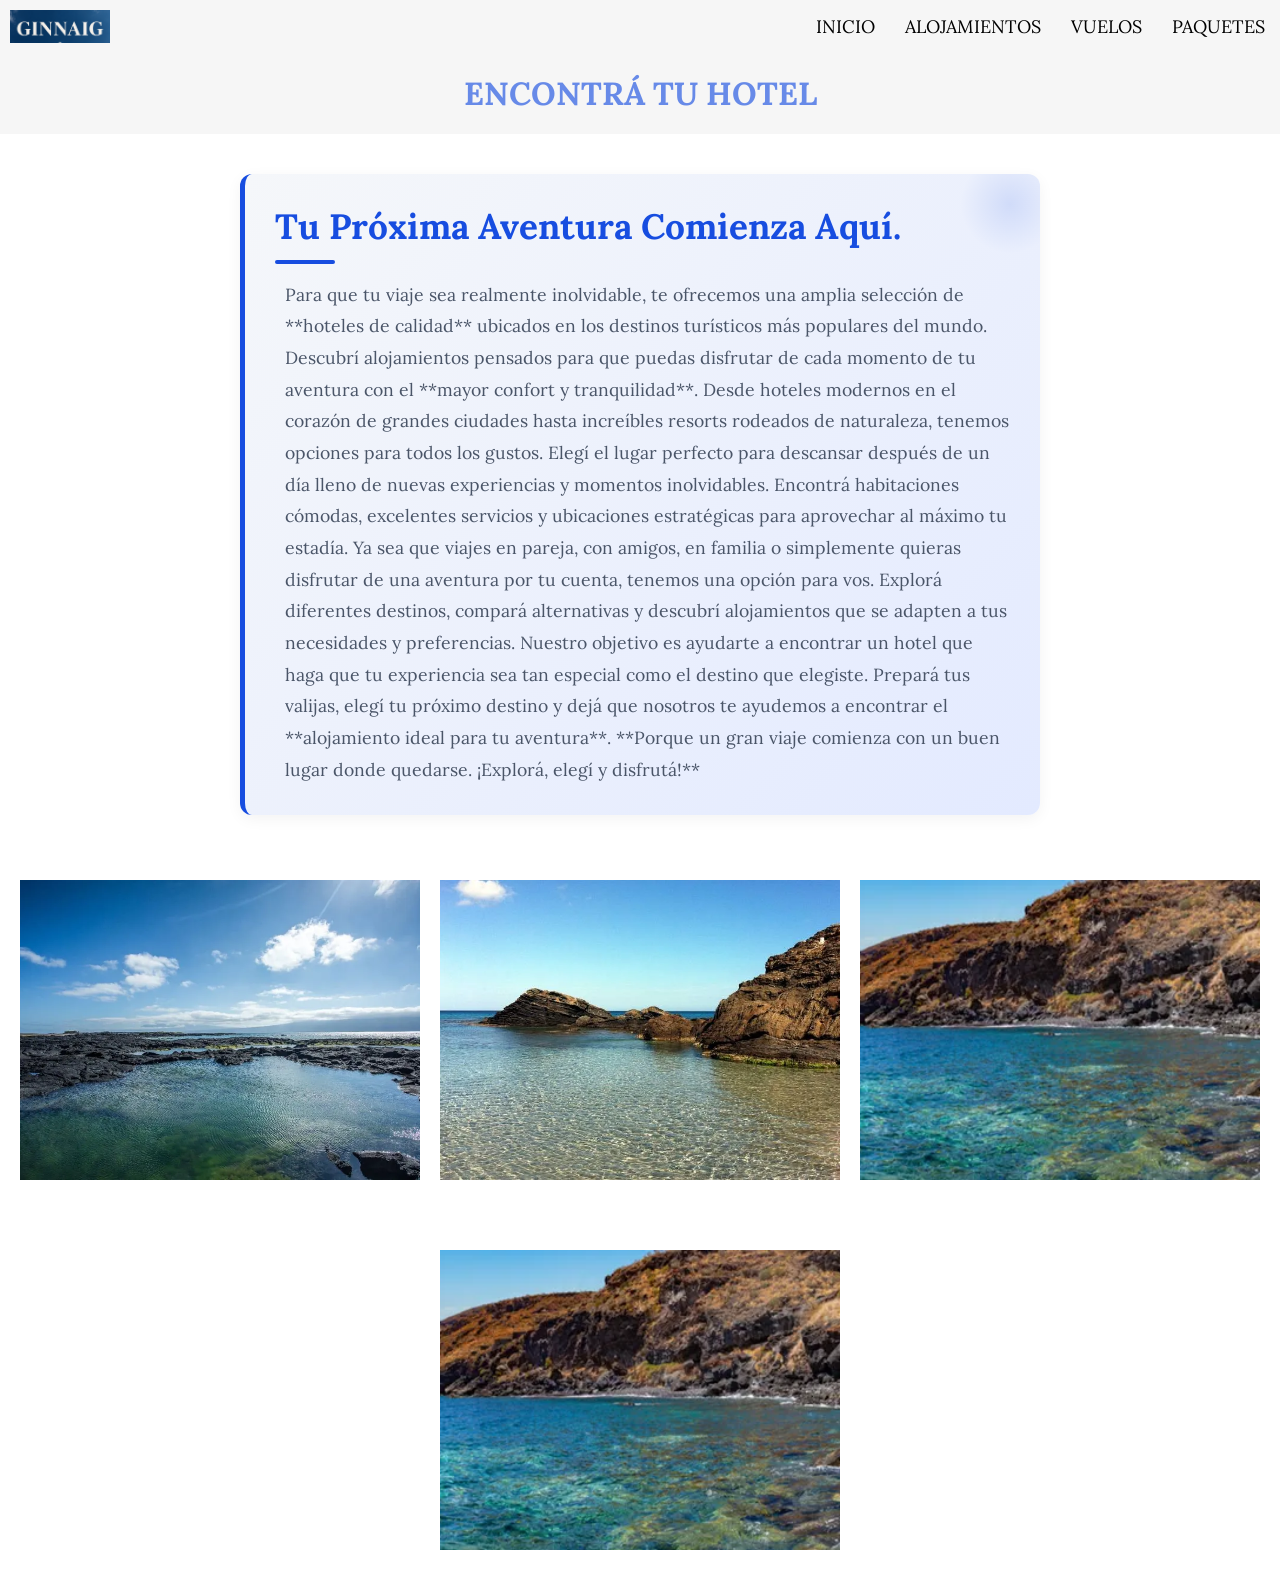
==== pestañas/alojamiento.html @ 2ba2f33c "Primer commit: Página de turismo lista con SCSS y diseño responsive" ====
<!DOCTYPE html>
<html lang="es">
<head>
    <meta charset="UTF-8">
    <meta name="viewport" content="width=device-width, initial-scale=1.0">
    <link rel="stylesheet" href="../css/styles.css">
    <link rel="stylesheet" href="../css/viajes.css.map">
    <link rel="preconnect" href="https://fonts.googleapis.com">
    <link rel="preconnect" href="https://fonts.gstatic.com" crossorigin>
    <link href="https://fonts.googleapis.com/css2?family=Lora:wght@400 ;500;600;700&display=swap" rel="stylesheet">
    <title>Document</title>
</head>
<body>
    <div class="contenedor-alojamiento"> 
               <img src="../imagen/logo.png" alt="logo">
        <ul >

            <a href="../index.html">INICIO</a></li>
            <li><a href="../pestañas/alojamiento.html">ALOJAMIENTOS</a></li>
            <li><a href="../pestañas/vuelos.html">VUELOS</a></li>
            <li><a href="../pestañas/paquetes.html">PAQUETES</a></li>   
        </ul>

    </div>
    <h1 class="titulo">ENCONTRÁ TU HOTEL</h1>
<!-- Agregado el título dentro del div existente -->
<div class="texto-invitación">
    <h2 class="titulo-invitación">Tu Próxima Aventura Comienza Aquí.</h2>
    <p class="cuerpo-invitación">
   Para que tu viaje sea realmente inolvidable, te ofrecemos una amplia selección de **hoteles de calidad** ubicados en los destinos turísticos más populares del mundo.
Descubrí alojamientos pensados para que puedas disfrutar de cada momento de tu aventura con el **mayor confort y tranquilidad**.
Desde hoteles modernos en el corazón de grandes ciudades hasta increíbles resorts rodeados de naturaleza, tenemos opciones para todos los gustos.
Elegí el lugar perfecto para descansar después de un día lleno de nuevas experiencias y momentos inolvidables.
Encontrá habitaciones cómodas, excelentes servicios y ubicaciones estratégicas para aprovechar al máximo tu estadía.
Ya sea que viajes en pareja, con amigos, en familia o simplemente quieras disfrutar de una aventura por tu cuenta, tenemos una opción para vos.
Explorá diferentes destinos, compará alternativas y descubrí alojamientos que se adapten a tus necesidades y preferencias.
Nuestro objetivo es ayudarte a encontrar un hotel que haga que tu experiencia sea tan especial como el destino que elegiste.
Prepará tus valijas, elegí tu próximo destino y dejá que nosotros te ayudemos a encontrar el **alojamiento ideal para tu aventura**.
**Porque un gran viaje comienza con un buen lugar donde quedarse. ¡Explorá, elegí y disfrutá!**

    </p>
</div>

    <div class="contendor-imagnes1">
    
    <!-- Imagen 1 -->
    <div class="contenedor-imagenes">
        <img src="../imagen/isla-1.webp" alt="Imagen 1">
        <div class="texto-hover"><a href="https://search.brave.com/images?q=IMAGANES+DE+ISLAS+PAISAJE" target="_blank">¡Oferta Especial!</a></div>
    </div>

    <!-- Imagen 2 -->
    <div class="contenedor-imagenes">
        <img src="../imagen/isla-2.webp" alt="Imagen 2"> 
        <div class="texto-hover">Descubre el paraíso</div>
    </div>

    <!-- Imagen 3 -->
    <div class="contenedor-imagenes"> 
        <img src="../imagen/isla-3.webp" alt="Imagen 3">
        <div class="texto-hover" ref="#">Relájate y disfruta</div>
    </div>

    <!-- Imagen 4 -->
    <div class="contenedor-imagenes">
        <img src="../imagen/isla-3.webp" alt="Imagen 4">
        <div class="texto-hover">Reserva ahora</div>
    </div>

</div>   
</body>
</html>
---- css/styles.css ----
@charset "UTF-8";
@import url("https://fonts.googleapis.com/css2?family=Lora:wght@400;500;600;700&display=swap");
* {
  margin: 0;
  padding: 0;
  box-sizing: border-box;
}

.contenedor-alojamiento {
  display: flex;
  justify-content: space-between;
  flex-wrap: wrap;
  background-color: rgba(204, 204, 204, 0.1764705882);
}
.contenedor-alojamiento ul {
  list-style: none;
  display: flex;
  list-style: none;
  text-decoration: none;
}
.contenedor-alojamiento ul li {
  text-decoration: none;
  list-style: none;
  display: flex;
  justify-content: end;
}
.contenedor-alojamiento ul a {
  margin: 15px;
  list-style: none;
  text-decoration: none;
  color: black;
  font-size: large;
}
.contenedor-alojamiento ul a:hover {
  color: rgba(23, 77, 224, 0.6431372549);
}
.contenedor-alojamiento img {
  width: 100px;
  height: -10px;
  margin: 10px;
  object-fit: cover;
  justify-content: center;
}

.titulo {
  background-color: rgba(204, 204, 204, 0.1764705882);
  padding: 20px;
  text-align: center;
  font-size: xx-large;
  color: rgba(23, 77, 224, 0.6431372549);
  display: flex;
  justify-content: center;
}

/* texto decorativo */
/* Estilos para el texto de invitación */
.texto-invitación {
  max-width: 800px;
  margin: 40px auto 30px;
  padding: 30px;
  border-radius: 12px;
  background: linear-gradient(135deg, #f5f7fa 0%, #e3eaff 100%);
  border-left: 5px solid #174de0;
  box-shadow: 0 4px 15px rgba(0, 0, 0, 0.05);
  position: relative;
  overflow: hidden;
  animation: fadeInUp 0.8s ease-out;
}
.texto-invitación::before {
  content: "";
  position: absolute;
  top: -20px;
  right: -20px;
  width: 100px;
  height: 100px;
  background: radial-gradient(circle, rgba(23, 77, 224, 0.1254901961), transparent 70%);
  border-radius: 50%;
  z-index: 0;
  pointer-events: none;
}
.texto-invitación .titulo-invitación {
  font-size: 2.2rem;
  color: #174de0;
  font-weight: 700;
  margin-bottom: 15px;
  line-height: 1.3;
  position: relative;
  z-index: 1;
}
.texto-invitación .titulo-invitación::after {
  content: "";
  display: block;
  width: 60px;
  height: 4px;
  background: #174de0;
  margin-top: 10px;
  border-radius: 2px;
}
.texto-invitación .cuerpo-invitación {
  font-size: 1.1rem;
  color: #4a5568;
  line-height: 1.8;
  font-weight: 400;
  position: relative;
  z-index: 1;
  padding-left: 10px;
}
.texto-invitación .cuerpo-invitación span:first-letter {
  font-size: 3rem;
  color: #174de0;
  float: left;
  line-height: 0.8;
  margin-right: 8px;
  font-weight: bold;
}
@media (max-width: 600px) {
  .texto-invitación {
    padding: 20px;
    margin: 20px auto;
  }
  .texto-invitación .titulo-invitación {
    font-size: 1.8rem;
  }
  .texto-invitación .cuerpo-invitación {
    font-size: 1rem;
  }
}

@keyframes fadeInUp {
  from {
    opacity: 0;
    transform: translateY(20px);
  }
  to {
    opacity: 1;
    transform: translateY(0);
  }
}
/* Estilos para el contenedor de imágenes */
.contendor-imagnes1 {
  display: flex;
  flex-wrap: wrap;
  justify-content: center;
}
.contendor-imagnes1 .contenedor-imagenes {
  width: 400px;
  position: relative;
  padding: 25px;
  display: flex;
  margin: 10px;
  justify-content: center;
  flex-wrap: wrap;
  overflow: hidden;
}
.contendor-imagnes1 .contenedor-imagenes img {
  width: 400px;
  height: 300px;
  object-fit: cover;
  transition: all 0.3s ease;
}
.contendor-imagnes1 .contenedor-imagenes img:hover {
  transform: scale(1.1);
  cursor: pointer;
  box-shadow: inset 0 0 10px rgba(23, 77, 224, 0.6431372549);
  filter: brightness(0.6);
  cursor: pointer;
}
.contendor-imagnes1 .contenedor-imagenes .texto-hover {
  position: absolute;
  top: 50%;
  left: 50%;
  transform: translate(-50%, -50%) translateY(20px);
  color: white;
  font-size: 1.5rem;
  font-weight: bold;
  text-align: center;
  background-color: rgba(0, 0, 0, 0.6);
  padding: 10px 20px;
  border-radius: 5px;
  opacity: 0;
  transition: all 0.4s ease;
  z-index: 10;
  width: 80%;
}
.contendor-imagnes1 .contenedor-imagenes .texto-hover a {
  text-decoration: none;
  color: white;
}
.contendor-imagnes1 .contenedor-imagenes:hover .texto-hover {
  opacity: 1;
  transform: translate(-50%, -50%) translateY(0);
  cursor: pointer;
}

@media (max-width: 768px) {
  /* 1. Ajustes del Contenedor de Alojamiento (Menú) */
  .contenedor-alojamiento {
    flex-direction: column;
    align-items: center;
    text-align: center;
  }
  .contenedor-alojamiento img {
    width: 80px;
    height: auto;
    margin-bottom: 20px;
  }
  .contenedor-alojamiento ul {
    flex-direction: column;
    align-items: center;
    gap: 10px;
  }
  .contenedor-alojamiento ul li {
    justify-content: center;
    width: 100%;
  }
  .contenedor-alojamiento ul a {
    display: block;
    padding: 10px 0;
    margin: 5px 0;
    font-size: 1.1rem;
    border-bottom: 1px solid #ddd;
    width: 100%;
    max-width: 300px;
  }
  /* 2. Ajustes del Título Principal */
  .titulo {
    font-size: 1.8rem;
    padding: 15px;
    word-wrap: break-word;
  }
  /* 3. Ajustes del Texto de Invitación */
  .texto-invitación {
    margin: 20px 15px;
    padding: 20px;
    border-radius: 8px;
  }
  .texto-invitación .titulo-invitación {
    font-size: 1.6rem;
    text-align: center;
  }
  .texto-invitación .cuerpo-invitación {
    font-size: 1rem;
    text-align: justify;
    line-height: 1.6;
  }
  .texto-invitación .cuerpo-invitación span:first-letter {
    font-size: 2.5rem;
    margin-right: 5px;
  }
  /* 4. Ajustes de la Galería de Imágenes (Lo más importante) */
  .contendor-imagnes1 {
    flex-direction: column;
    align-items: center;
    gap: 20px;
  }
  .contendor-imagnes1 .contenedor-imagenes {
    width: 100%;
    max-width: 400px;
    margin: 0;
    padding: 10px;
    border: none;
  }
  .contendor-imagnes1 .contenedor-imagenes img {
    width: 100%;
    height: 250px;
    border-radius: 8px;
  }
  .contendor-imagnes1 .contenedor-imagenes .texto-hover {
    font-size: 1.2rem;
    padding: 8px 12px;
  }
}
@media (max-width: 480px) {
  .titulo {
    font-size: 1.4rem;
  }
  .texto-invitación .titulo-invitación {
    font-size: 1.4rem;
  }
  .texto-invitación .cuerpo-invitación {
    font-size: 0.95rem;
  }
  .contenedor-imagenes img {
    height: 200px;
  }
}
body {
  font-family: "lora", sans-serif;
}

.encabezado {
  padding: 5px;
  display: flex;
  flex-wrap: wrap;
  justify-content: center;
  color: rgba(63, 27, 224, 0.637);
  font-style: normal;
  font-size: medium;
  background-color: rgba(204, 204, 204, 0.4784313725);
}

.contenedor-logo {
  width: 100%;
  position: relative;
  justify-content: center;
  align-items: center;
}

.logo {
  position: relative;
  width: 100%;
  height: 500px;
  object-fit: cover;
}

.primer-buscador {
  width: 100%;
  position: absolute;
  top: 50px;
  display: flex;
  justify-content: center;
}
.primer-buscador ul {
  position: absolute;
  display: flex;
  justify-content: center;
  margin: 10px;
  list-style: none;
  padding: 20px;
  border-radius: 25px;
}
.primer-buscador li {
  width: 100%;
  display: flex;
  justify-content: center;
  list-style: none;
  padding: 25px;
}
.primer-buscador a {
  color: rgba(204, 204, 204, 0.6431372549);
  list-style: none;
  text-decoration: none;
  font-size: large;
}
.primer-buscador a:hover {
  color: white;
}

.cartas-general {
  display: flex;
  justify-content: space-around;
  flex-wrap: wrap;
  padding: 25px;
}
.cartas-general .carta-turismo {
  box-shadow: 5px 5px 10px black;
  border-radius: 10px;
  justify-content: center;
  text-align: center;
  transition: transform 0.3s ease;
}
.cartas-general .carta-turismo img {
  width: 300px;
  height: 200px;
}
.cartas-general .carta-turismo h4 {
  padding: 10px;
  margin: 5px;
}
.cartas-general .carta-turismo button {
  border-radius: 5px;
  margin: 10px;
  padding: 10px 15px;
  background-color: rgba(110, 109, 109, 0.24);
  justify-content: end;
  align-items: end;
  cursor: pointer;
}
.cartas-general .carta-turismo button:hover {
  background-color: rgba(57, 18, 233, 0.637);
  color: white;
}
.cartas-general .carta-turismo:hover {
  transform: scale(1.05);
  box-shadow: 5px 5px 10px rgba(57, 18, 233, 0.637);
  cursor: pointer;
}
.cartas-general .carta-promociones {
  box-shadow: 5px 5px 10px black;
  border-radius: 10px;
  justify-content: center;
  text-align: center;
  transition: transform 0.3s ease;
}
.cartas-general .carta-promociones img {
  width: 300px;
  height: 200px;
}
.cartas-general .carta-promociones h4 {
  padding: 10px;
  margin: 5px;
}
.cartas-general .carta-promociones button {
  border-radius: 5px;
  margin: 10px;
  padding: 10px 15px;
  background-color: rgba(110, 109, 109, 0.24);
  justify-content: end;
  cursor: pointer;
}
.cartas-general .carta-promociones button:hover {
  background-color: rgba(57, 18, 233, 0.637);
  color: white;
}
.cartas-general .carta-promociones:hover {
  transform: scale(1.05);
  box-shadow: 5px 5px 10px rgba(57, 18, 233, 0.637);
  cursor: pointer;
}
.cartas-general .carta-europa {
  box-shadow: 5px 5px 10px black;
  border-radius: 10px;
  justify-content: center;
  text-align: center;
  transition: transform 0.3s ease;
}
.cartas-general .carta-europa img {
  width: 300px;
  height: 200px;
}
.cartas-general .carta-europa h4 {
  padding: 10px;
  margin: 5px;
}
.cartas-general .carta-europa button {
  border-radius: 5px;
  margin: 10px;
  padding: 10px 15px;
  background-color: rgba(110, 109, 109, 0.24);
  justify-content: end;
  cursor: pointer;
}
.cartas-general .carta-europa button:hover {
  background-color: rgba(57, 18, 233, 0.637);
  color: white;
}
.cartas-general .carta-europa:hover {
  transform: scale(1.05);
  box-shadow: 5px 5px 10px rgba(57, 18, 233, 0.637);
  cursor: pointer;
}
.cartas-general .carta-nosotros {
  box-shadow: 5px 5px 10px black;
  border-radius: 10px;
  justify-content: center;
  text-align: center;
  transition: transform 0.3s ease;
}
.cartas-general .carta-nosotros img {
  width: 300px;
  height: 200px;
}
.cartas-general .carta-nosotros h4 {
  padding: 10px;
  margin: 5px;
}
.cartas-general .carta-nosotros button {
  border-radius: 5px;
  margin: 10px;
  padding: 10px 15px;
  background-color: rgba(110, 109, 109, 0.24);
  justify-content: end;
  cursor: pointer;
}
.cartas-general .carta-nosotros button:hover {
  background-color: rgba(57, 18, 233, 0.637);
  color: white;
}
.cartas-general .carta-nosotros:hover {
  transform: scale(1.05);
  box-shadow: 5px 5px 10px rgba(57, 18, 233, 0.637);
  cursor: pointer;
}

.boton-agregarfoto {
  width: 30%;
  height: auto;
  margin: 20px auto;
  padding: 10px;
  display: flex;
  justify-content: center;
  flex-wrap: wrap;
  flex-direction: column;
}
.boton-agregarfoto button {
  width: 100%;
  padding: 10px;
  margin: 10px;
  border-radius: 5px;
  background-color: rgba(110, 109, 109, 0.24);
  cursor: pointer;
}
.boton-agregarfoto button:hover {
  background-color: rgba(57, 18, 233, 0.226);
  color: rgb(0, 0, 0);
}
.boton-agregarfoto img {
  width: 300px;
  height: 200px;
  margin: 10px;
  display: flex;
  justify-content: center;
}

@media (max-width: 768px) {
  /* 1. Ajustes del Encabezado y Menú Flotante */
  .encabezado {
    padding: 10px;
    font-size: 0.9rem;
  }
  .contenedor-logo {
    width: 100%;
  }
  .logo {
    height: 250px;
    width: 100%;
  }
  .primer-buscador {
    width: 100%;
    position: relative;
    top: 0;
    margin-top: -20px;
  }
  .primer-buscador ul {
    position: static;
    display: flex;
    flex-direction: column;
    width: 90%;
    max-width: 350px;
    margin: 10px auto;
    padding: 15px;
    border-radius: 15px;
    background-color: rgba(0, 0, 0, 0.7);
    backdrop-filter: blur(5px);
    gap: 10px;
  }
  .primer-buscador li {
    width: 100%;
    padding: 10px 0;
    border-bottom: 1px solid rgba(255, 255, 255, 0.2);
  }
  .primer-buscador li:last-child {
    border-bottom: none;
  }
  .primer-buscador a {
    display: block;
    text-align: center;
    padding: 5px;
    font-size: 1.1rem;
  }
  .primer-buscador a:hover {
    color: #fff;
    transform: scale(1.05);
  }
  /* 2. Ajustes de las Tarjetas (Cartas) */
  .cartas-general {
    padding: 15px;
    gap: 20px;
  }
  .cartas-general .carta-turismo,
  .cartas-general .carta-promociones,
  .cartas-general .carta-europa,
  .cartas-general .carta-nosotros {
    width: 100%;
    max-width: 350px;
    margin: 0 auto;
    padding: 15px;
  }
  .cartas-general .carta-turismo img,
  .cartas-general .carta-promociones img,
  .cartas-general .carta-europa img,
  .cartas-general .carta-nosotros img {
    width: 100%;
    height: 200px;
    object-fit: cover;
  }
  .cartas-general .carta-turismo h4,
  .cartas-general .carta-promociones h4,
  .cartas-general .carta-europa h4,
  .cartas-general .carta-nosotros h4 {
    font-size: 1.2rem;
    margin: 10px 0;
  }
  .cartas-general .carta-turismo button,
  .cartas-general .carta-promociones button,
  .cartas-general .carta-europa button,
  .cartas-general .carta-nosotros button {
    width: 100%;
    padding: 12px;
    font-size: 1rem;
  }
  /* 3. Ajustes del Botón de Foto */
  .boton-agregarfoto {
    width: 90%;
    margin: 20px auto;
  }
  .boton-agregarfoto button {
    width: 100%;
    padding: 15px;
    font-size: 1.1rem;
  }
  .boton-agregarfoto img {
    width: 100%;
    max-width: 300px;
    height: auto;
  }
}
@media (max-width: 480px) {
  .logo {
    height: 180px;
  }
  .primer-buscador ul {
    width: 95%;
    padding: 10px;
    border-radius: 10px;
  }
  .cartas-general .carta-turismo img,
  .cartas-general .carta-promociones img,
  .cartas-general .carta-europa img,
  .cartas-general .carta-nosotros img {
    height: 160px;
  }
  .cartas-general .carta-turismo h4,
  .cartas-general .carta-promociones h4,
  .cartas-general .carta-europa h4,
  .cartas-general .carta-nosotros h4 {
    font-size: 1.1rem;
  }
}

/*# sourceMappingURL=styles.css.map */
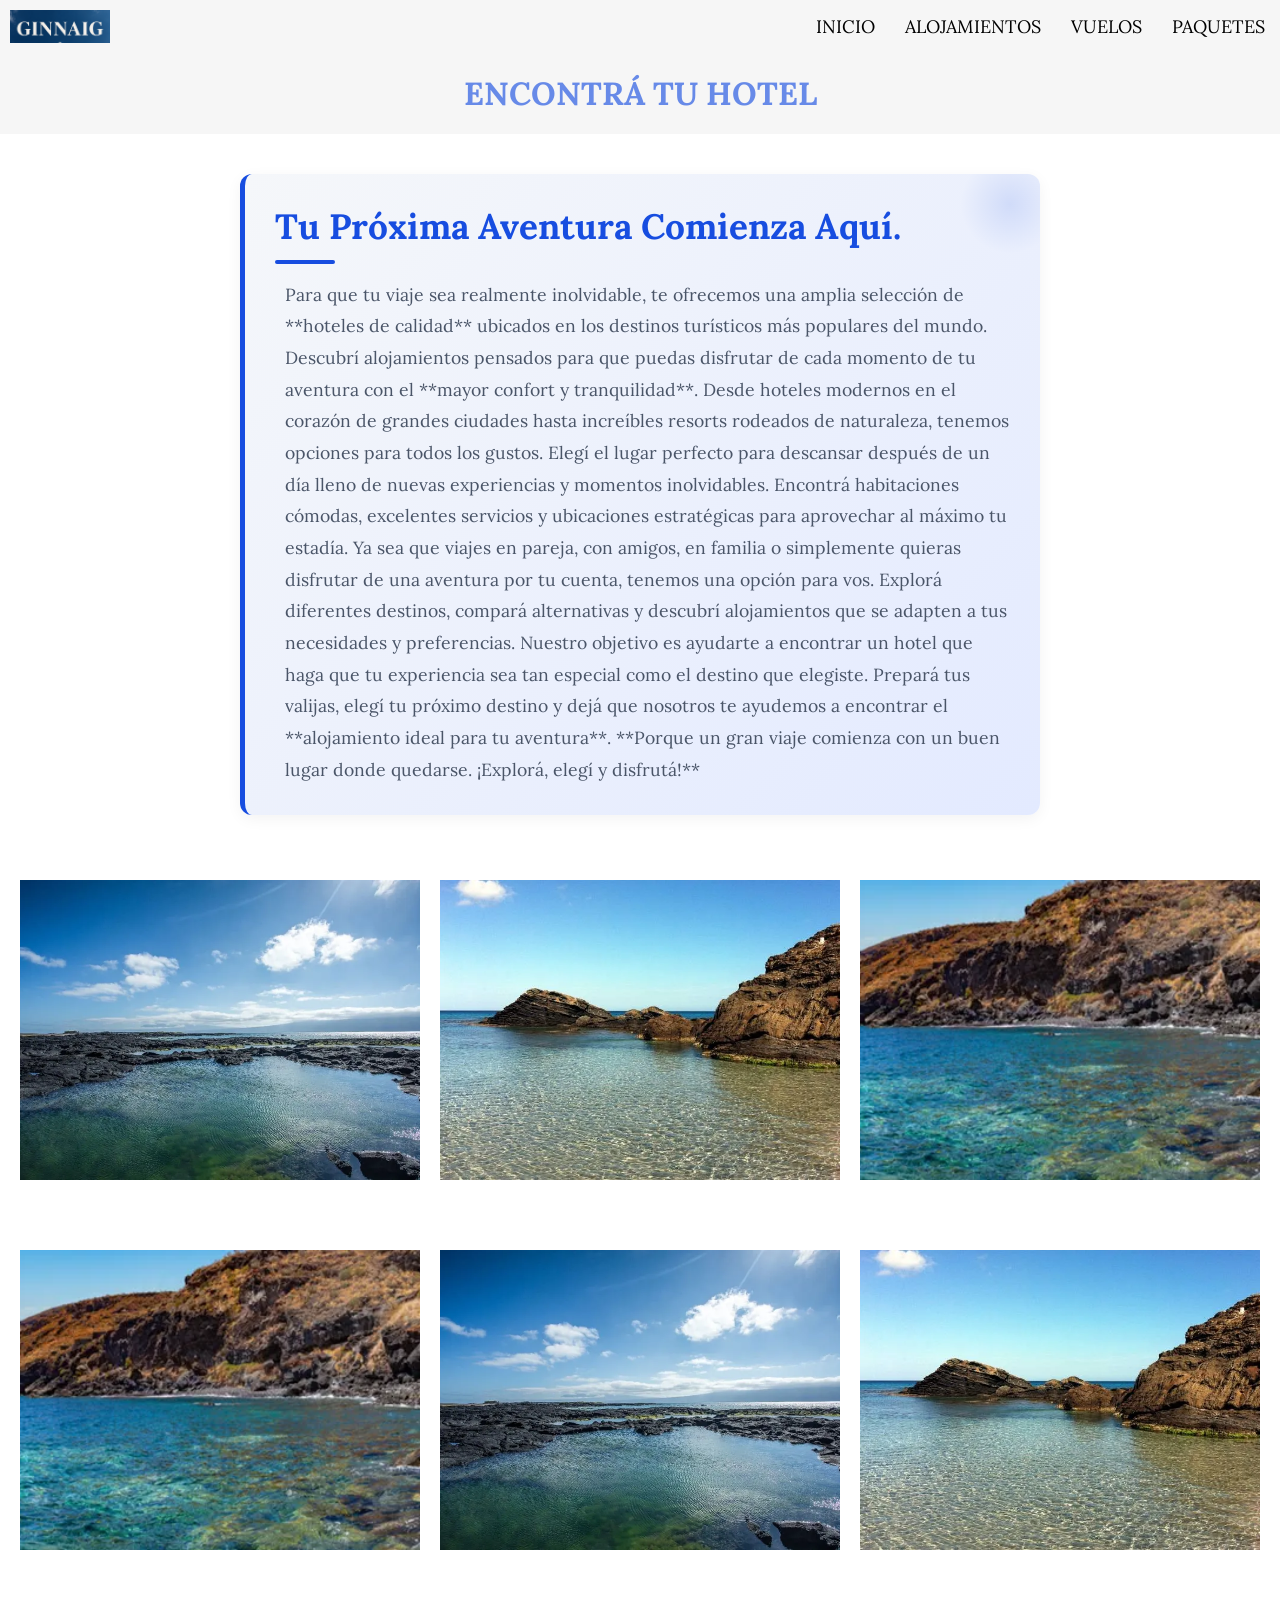
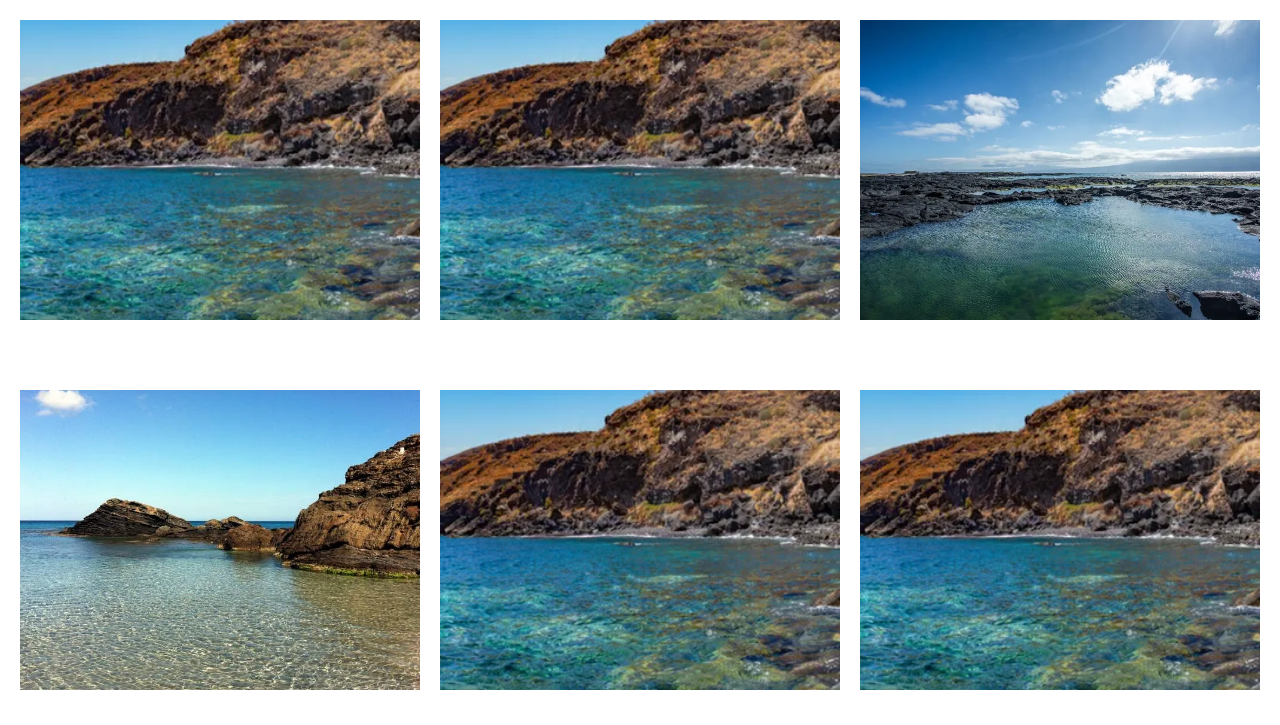
==== commit 7d74edd7: "agg sección vuelos" ====
--- a/pestañas/alojamiento.html
+++ b/pestañas/alojamiento.html
@@ -66,6 +66,50 @@
         <img src="../imagen/isla-3.webp" alt="Imagen 4">
         <div class="texto-hover">Reserva ahora</div>
     </div>
+     <div class="contenedor-imagenes">
+        <img src="../imagen/isla-1.webp" alt="Imagen 1">
+        <div class="texto-hover"><a href="https://search.brave.com/images?q=IMAGANES+DE+ISLAS+PAISAJE" target="_blank">¡Oferta Especial!</a></div>
+    </div>
+
+    <!-- Imagen 2 -->
+    <div class="contenedor-imagenes">
+        <img src="../imagen/isla-2.webp" alt="Imagen 2"> 
+        <div class="texto-hover">Descubre el paraíso</div>
+    </div>
+
+    <!-- Imagen 3 -->
+    <div class="contenedor-imagenes"> 
+        <img src="../imagen/isla-3.webp" alt="Imagen 3">
+        <div class="texto-hover" ref="#">Relájate y disfruta</div>
+    </div>
+
+    <!-- Imagen 4 -->
+    <div class="contenedor-imagenes">
+        <img src="../imagen/isla-3.webp" alt="Imagen 4">
+        <div class="texto-hover">Reserva ahora</div>
+    </div>
+     <div class="contenedor-imagenes">
+        <img src="../imagen/isla-1.webp" alt="Imagen 1">
+        <div class="texto-hover"><a href="https://search.brave.com/images?q=IMAGANES+DE+ISLAS+PAISAJE" target="_blank">¡Oferta Especial!</a></div>
+    </div>
+
+    <!-- Imagen 2 -->
+    <div class="contenedor-imagenes">
+        <img src="../imagen/isla-2.webp" alt="Imagen 2"> 
+        <div class="texto-hover">Descubre el paraíso</div>
+    </div>
+
+    <!-- Imagen 3 -->
+    <div class="contenedor-imagenes"> 
+        <img src="../imagen/isla-3.webp" alt="Imagen 3">
+        <div class="texto-hover" ref="#">Relájate y disfruta</div>
+    </div>
+
+    <!-- Imagen 4 -->
+    <div class="contenedor-imagenes">
+        <img src="../imagen/isla-3.webp" alt="Imagen 4">
+        <div class="texto-hover">Reserva ahora</div>
+    </div>
 
 </div>   
 </body>
--- a/css/styles.css
+++ b/css/styles.css
@@ -265,6 +265,20 @@
     height: 250px;
     border-radius: 8px;
   }
+  .contendor-imagnes1 .contenedor-imagenes .button {
+    margin-top: 10px;
+    padding: 8px 16px;
+    font-size: 1rem;
+    background-color: rgba(23, 77, 224, 0.6431372549);
+    color: white;
+    border: none;
+    border-radius: 5px;
+    cursor: pointer;
+    transition: background-color 0.3s ease;
+  }
+  .contendor-imagnes1 .contenedor-imagenes .button:hover {
+    background-color: #0f3bbd;
+  }
   .contendor-imagnes1 .contenedor-imagenes .texto-hover {
     font-size: 1.2rem;
     padding: 8px 12px;
@@ -337,7 +351,7 @@
   padding: 25px;
 }
 .primer-buscador a {
-  color: rgba(204, 204, 204, 0.6431372549);
+  color: rgba(204, 204, 204, 0.8549019608);
   list-style: none;
   text-decoration: none;
   font-size: large;
@@ -477,6 +491,55 @@
   color: white;
 }
 .cartas-general .carta-nosotros:hover {
+  transform: scale(1.05);
+  box-shadow: 5px 5px 10px rgba(57, 18, 233, 0.637);
+  cursor: pointer;
+}
+
+/* STYLOS DE CITIOS*/
+.citios {
+  display: flex;
+  justify-content: space-around;
+  flex-wrap: wrap;
+  padding: 25px;
+  background-color: rgba(133, 126, 126, 0.116);
+}
+.citios .carta-citios {
+  box-shadow: 5px 5px 10px black;
+  border-radius: 10px;
+  justify-content: center;
+  text-align: center;
+  transition: transform 0.3s ease;
+}
+.citios .carta-citios img {
+  width: 100%;
+  height: 200px;
+  object-fit: cover;
+}
+.citios .carta-citios h4 {
+  padding: 10px;
+  display: flex;
+  justify-content: start;
+  font-size: 14px;
+  font-weight: 300;
+}
+.citios .carta-citios .precio {
+  margin-left: 15px;
+  color: rgba(236, 0, 0, 0.8980392157);
+}
+.citios .carta-citios button {
+  border-radius: 5px;
+  margin: 10px;
+  padding: 10px 15px;
+  background-color: rgba(110, 109, 109, 0.24);
+  justify-content: end;
+  cursor: pointer;
+}
+.citios .carta-citios button:hover {
+  background-color: rgba(57, 18, 233, 0.637);
+  color: white;
+}
+.citios .carta-citios:hover {
   transform: scale(1.05);
   box-shadow: 5px 5px 10px rgba(57, 18, 233, 0.637);
   cursor: pointer;
@@ -508,6 +571,49 @@
   width: 300px;
   height: 200px;
   margin: 10px;
+  display: flex;
+  justify-content: center;
+}
+
+/* COMIENZO DE FOOTER*/
+.footer {
+  margin-top: 20px;
+  padding: 20px;
+  display: flex;
+  justify-content: center;
+  width: 100%;
+  color: white;
+}
+.footer .paises,
+.footer .productos,
+.footer .sobre-nosotros {
+  flex: 1 1 0px;
+  display: flex;
+  justify-content: center;
+  flex-direction: column;
+  align-items: center;
+}
+.footer .paises h2,
+.footer .productos h2,
+.footer .sobre-nosotros h2 {
+  color: rgb(39, 39, 119);
+  font-size: 20px;
+  margin: 15px;
+}
+.footer h3 {
+  color: rgba(20, 27, 20, 0.767);
+  font-size: 15px;
+  display: flex;
+  justify-content: start;
+  cursor: pointer;
+}
+.footer h3:hover {
+  color: rgb(22, 7, 230);
+}
+
+p {
+  color: rgba(20, 27, 20, 0.767);
+  font-size: 15px;
   display: flex;
   justify-content: center;
 }
